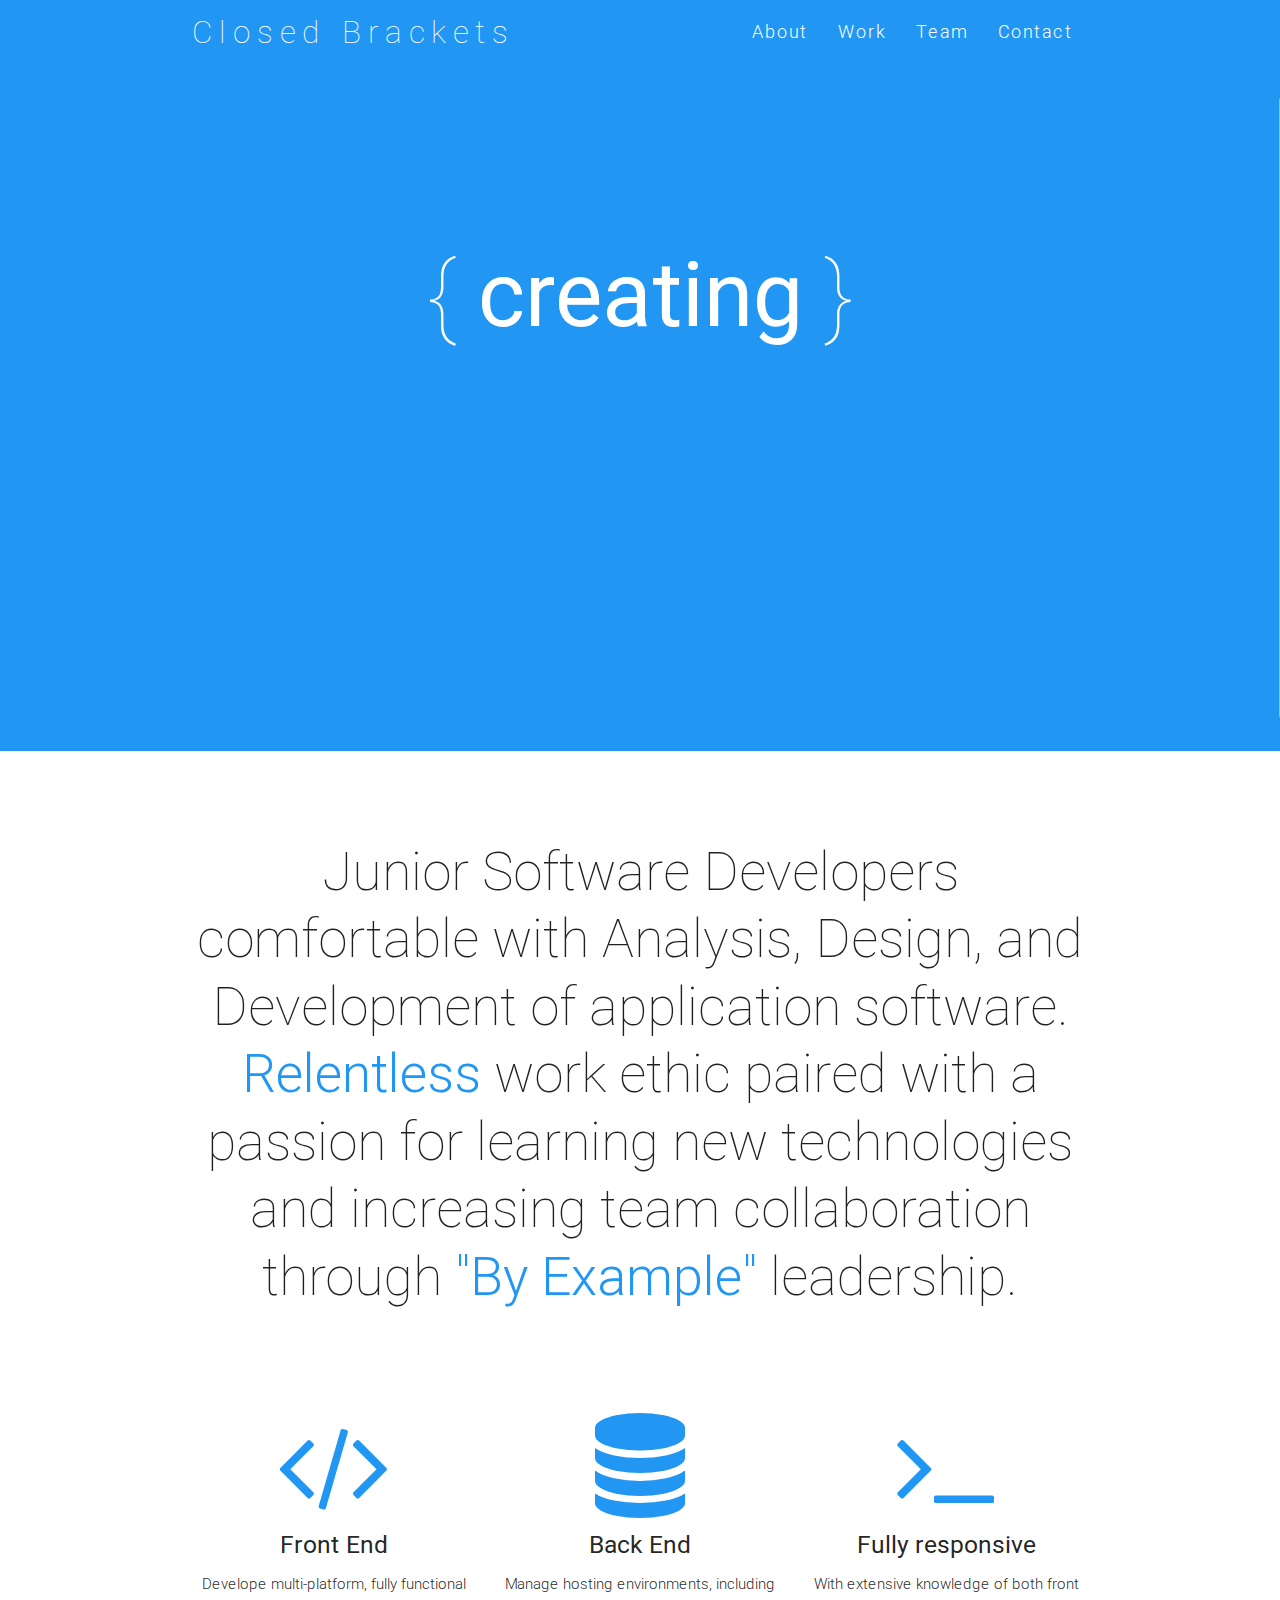
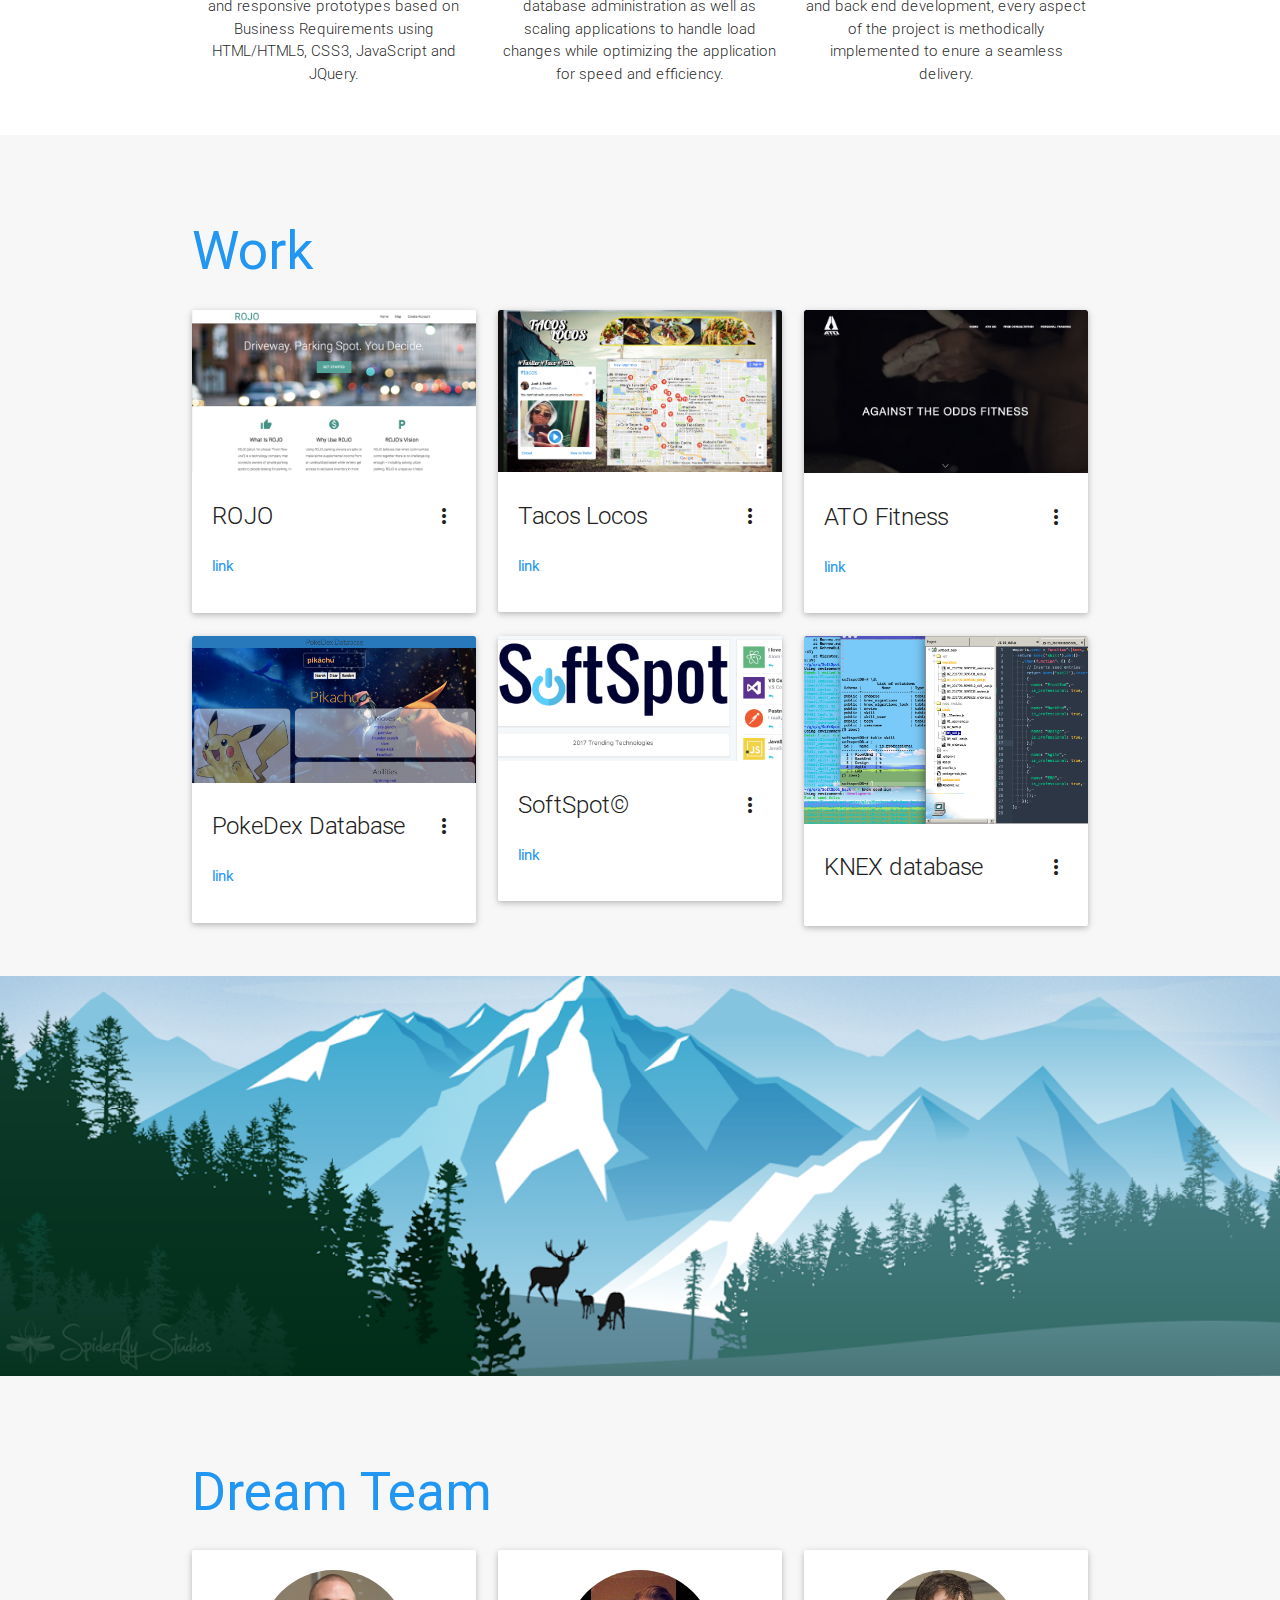
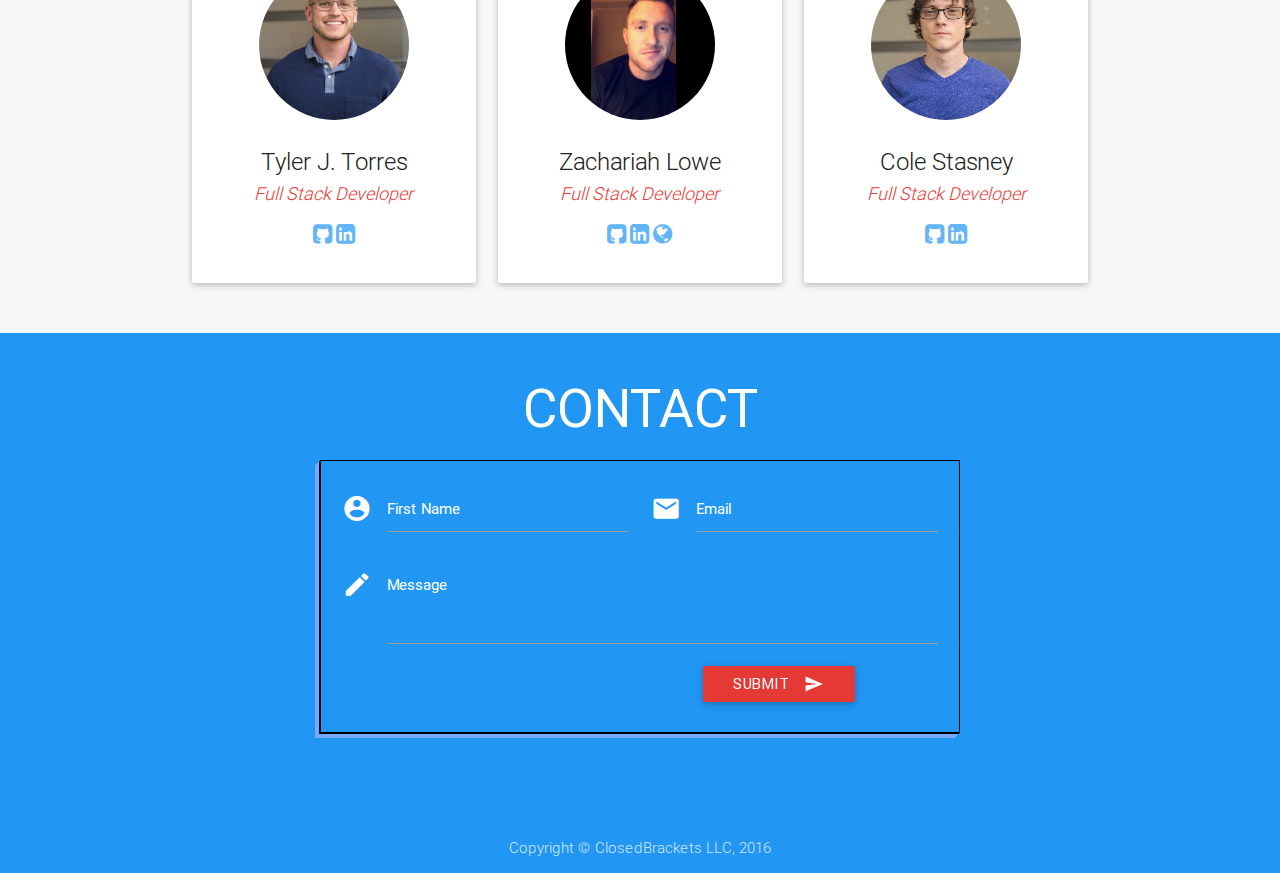
==== public/index.html @ 17154877 "changes" ====
<!DOCTYPE html>
<html>
<head>
    <meta http-equiv="Content-Type" content="text/html; charset=UTF-8"/>
    <meta name="viewport" content="width=device-width, initial-scale=1, maximum-scale=1.0, user-scalable=no"/>
    <meta name="theme-color" content="#2196F3">
    <title>Closed Brackets</title>

    <!-- CSS  -->
    <link href="min/plugin-min.css" type="text/css" rel="stylesheet">
    <link href="min/custom-min.css" type="text/css" rel="stylesheet" >
    <link href="min/custom-min.css" type="text/css" rel="stylesheet" >
    <link rel="shortcut icon" type="image/x-icon" href="favicon.ico" >
</head>

<body id="top" class="scrollspy">

<!-- Pre Loader -->
<div id="loader-wrapper">
    <div id="loader"></div>

    <div class="loader-section section-left"></div>
    <div class="loader-section section-right"></div>

</div>

<!--Navigation-->
 <div class="navbar-fixed">
    <nav id="nav_f" class="default_color" role="navigation">
        <div class="container">
            <div class="nav-wrapper">
            <a href="#" id="logo-container" class="brand-logo">Closed Brackets</a>
                <ul class="right hide-on-med-and-down">
                    <li><a href="#intro">About</a></li>
                    <li><a href="#work">Work</a></li>
                    <li><a href="#team">Team</a></li>
                    <li><a href="#contact">Contact</a></li>
                </ul>
                <ul id="nav-mobile" class="side-nav">
                    <li><a href="#intro">About</a></li>
                    <li><a href="#work">Work</a></li>
                    <li><a href="#team">Team</a></li>
                    <li><a href="#contact">Contact</a></li>
                </ul>
            <a href="#" data-activates="nav-mobile" class="button-collapse"><i class="mdi-navigation-menu"></i></a>
            </div>
        </div>
    </nav>
</div>

<!--HERO-->
<div class="section no-pad-bot" id="index-banner">
    <div class="container">
        <h1 class="text_h center header cd-headline letters type">
            <span>{</span>
            <span class="cd-words-wrapper waiting">
                <b class="is-visible">creating</b>
                <b>designing</b>
                <b>developing</b>
            </span>
            <span>}</span>
        </h1>
    </div>
</div>

<!--ABOUT-->
<div id="intro" class="section scrollspy">
    <div class="container">
        <div class="row">
            <div  class="col s12">
                <h2 class="center header text_h2"> Junior Software Developers comfortable with Analysis, Design, and Development of application software. <span class="span_h2"> Relentless </span> work ethic paired with a passion for learning new technologies and increasing team collaboration through<span class="span_h2"> "By Example"</span> leadership.</h2>
                <br>
                <br>
                <br>
            </div>

            <div  class="col s12 m4 l4">
                <div class="center promo promo-example">
                    <i class="fa fa-code" aria-hidden="true"></i>
                    <h5 class="promo-caption">Front End</h5>
                    <p class="light center">Develope multi-platform, fully functional and responsive prototypes based on Business Requirements using HTML/HTML5, CSS3, JavaScript and JQuery.</p>
                </div>
            </div>
            <div class="col s12 m4 l4">
                <div class="center promo promo-example">
                    <i class="fa fa-database" aria-hidden="true"></i>
                    <h5 class="promo-caption">Back End</h5>
                    <p class="light center">Manage hosting environments, including database administration as well as scaling applications to handle load changes while optimizing the application for speed and efficiency.</p>
                </div>
            </div>
            <div class="col s12 m4 l4">
                <div class="center promo promo-example">
                    <i class="fa fa-terminal" aria-hidden="true"></i>
                    <h5 class="promo-caption">Fully responsive</h5>
                    <p class="light center"> With extensive knowledge of both front and back end development, every aspect of the project is methodically implemented to enure a seamless delivery. </p>
                </div>
            </div>
        </div>
    </div>
</div>

<!--WORK-->
<div class="section scrollspy" id="work">
    <div class="container">
        <h2 class="header text_b">Work </h2>
        <div class="row">
            <div class="col s12 m4 l4">
                <div class="card">
                    <div class="card-image waves-effect waves-block waves-light">
<!--ROJO-->
                        <img class="activator" src="img/Screen_Shot_ROJO.png">
                    </div>
                    <div class="card-content">
                        <span class="card-title activator grey-text text-darken-4">ROJO <i class="mdi-navigation-more-vert right"></i></span>
                        <p><a href="https://github.com/tylert88/ROJO-The-Air-bnb-of-parking-">link</a></p>
                    </div>
                    <div class="card-reveal">
                        <span class="card-title grey-text text-darken-4">ROJO <i class="mdi-navigation-close right"></i></span>
                        <p>ROJO (Short for "front row joe") is a concept idea of being the "Air bnb" of parking.</p>
                    </div>
                </div>
            </div>
            <div class="col s12 m4 l4">
                <div class="card">
                    <div class="card-image waves-effect waves-block waves-light">
                        <img class="activator" src="img/Screen_Shot_Tacos.png">
                    </div>
                    <div class="card-content">
                        <span class="card-title activator grey-text text-darken-4">Tacos Locos <i class="mdi-navigation-more-vert right"></i></span>
                        <p><a href="https://github.com/lzake/TACOapp-single-day-code">link</a></p>
                    </div>
                    <div class="card-reveal">
                        <span class="card-title grey-text text-darken-4">Tacos Locos<i class="mdi-navigation-close right"></i></span>
                        <p>This was coded using Electron in a single day to show flexibility. This is a desktop app that will show you where you can get tacos in your area.</p>
                    </div>
                </div>
            </div>
            <div class="col s12 m4 l4">
                <div class="card">
                    <div class="card-image waves-effect waves-block waves-light">
                        <img class="activator" src="img/Screen_Shot_ATO.png">
                    </div>
                    <div class="card-content">
                        <span class="card-title activator grey-text text-darken-4">ATO Fitness <i class="mdi-navigation-more-vert right"></i></span>
                        <p><a href="https://atofitness.com">link</a></p>
                    </div>
                    <div class="card-reveal">
                        <span class="card-title grey-text text-darken-4">ATO Fitness <i class="mdi-navigation-close right"></i></span>
                        <p>This site was created for "Against The Odds Fitness" to showcase their business and Personal Trainers. </p>
                    </div>
                </div>
            </div>
            <div class="col s12 m4 l4">
                <div class="card">
                    <div class="card-image waves-effect waves-block waves-light">
                        <img class="activator" src="img/Screen_Shot_pokemon.png">
                    </div>
                    <div class="card-content">
                        <span class="card-title activator grey-text text-darken-4">PokeDex Database <i class="mdi-navigation-more-vert right"></i></span>
                        <p><a href="https://github.com/mktexan/APICallMastery">link</a></p>
                    </div>
                    <div class="card-reveal">
                        <span class="card-title grey-text text-darken-4">PokeDex Database<i class="mdi-navigation-close right"></i></span>
                        <p>Utilization of API calls in Javascript, promise functions; Showcasing JS powered jQuery type API calls.</p>
                    </div>
                </div>
            </div>
            <div class="col s12 m4 l4">
                <div class="card">
                    <div class="card-image waves-effect waves-block waves-light">
                        <img class="activator" src="img/soft.png">
                    </div>
                    <div class="card-content">
                        <span class="card-title activator grey-text text-darken-4">SoftSpot&copy; <i class="mdi-navigation-more-vert right"></i></span>
                        <p><a href="https://softspotfront.firebaseapp.com">link</a></p>
                    </div>
                    <div class="card-reveal">
                        <span class="card-title grey-text text-darken-4">SoftSpot&copy; <i class="mdi-navigation-close right"></i></span>
                        <p>Full-stack web app utilizing Firebase front end client hosting and a Heroku database</p>
                    </div>
                </div>
            </div>
            <div class="col s12 m4 l4">
                <div class="card">
                    <div class="card-image waves-effect waves-block waves-light">
                        <img class="activator" src="img/knex.png">
                    </div>
                    <div class="card-content">
                        <span class="card-title activator grey-text text-darken-4">KNEX database <i class="mdi-navigation-more-vert right"></i></span>
                        <p><a href="#"></a></p>
                    </div>
                    <div class="card-reveal">
                        <span class="card-title grey-text text-darken-4">KNEX database loading <i class="mdi-navigation-close right"></i></span>
                        <p>Using KNEX.js and Postman&copy;, we are able to keep databases up and running with 99.9% uptime.</p>
                    </div>
                </div>
            </div>
        </div>
    </div>
</div>

<!--Parallax-->
<div class="parallax-container">
    <div class="parallax"><img src="img/parallax1.png"></div>
</div>

<!--Team-->

<!-- TYLER -->
<div class="section scrollspy" id="team">
    <div class="container">
        <h2 class="header text_b"> Dream Team </h2>
        <div class="row">
            <div class="col s12 m3 l4 ">
                <div class="card card-avatar">
                    <div class="waves-effect waves-block waves-light">
                        <img class="activator" src="img/Tyler.jpg">
                    </div>
                    <div class="card-content">
                        <span class="card-title activator grey-text text-darken-4">Tyler J. Torres <br/>
                          <small><em><a class="red-text text-darken-1" href="#">Full Stack Developer</a></em></small></span>
                         <p>
                            <a class="blue-text text-lighten-2" href="https://github.com/tylert88">
                                <i class="fa fa-github-square"></i>
                            </a>
                            <a class="blue-text text-lighten-2" href="https://www.linkedin.com/in/tylerjohntorres">
                                <i class="fa fa-linkedin-square"></i>
                            </a>
                        </p>
                    </div>
                </div>
            </div>

    <!-- ZACH -->
            <div class="col s12 m3 l4 ">
                <div class="card card-avatar">
                    <div class="waves-effect waves-block waves-light">
                        <img class="activator" src="img/Zach.jpg">
                    </div>
                    <div class="card-content">
                        <span class="card-title activator grey-text text-darken-4">Zachariah Lowe<br/>
                            <small><em><a class="red-text text-darken-1" href="#">Full Stack Developer</a></em></small></span>
                        <p>
                          <a class="blue-text text-lighten-2" href="https://github.com/lzake">
                              <i class="fa fa-github-square"></i>
                          </a>
                          <a class="blue-text text-lighten-2" href="https://www.linkedin.com/in/zachariahlowe">
                              <i class="fa fa-linkedin-square"></i>
                              <a class="blue-text text-lighten-2" href="https://www.zachariahlowe.com">
                                  <i class="fa fa-globe"></i>
                          </a>
                        </p>
                    </div>
                </div>
            </div>

    <!-- COLE -->
            <div class="col s12 m3 l4">
                <div class="card card-avatar">
                    <div class="waves-effect waves-block waves-light">
                        <img class="activator" src="img/Cole.jpg">
                    </div>
                    <div class="card-content">
                        <span class="card-title activator grey-text text-darken-4">Cole Stasney<br/>
                            <small><em><a class="red-text text-darken-1" href="#">Full Stack Developer</a></em></small></span>
                        <p>
                          <a class="blue-text text-lighten-2" href="https://github.com/mktexan">
                              <i class="fa fa-github-square"></i>
                          </a>
                          <a class="blue-text text-lighten-2" href="https://www.linkedin.com/in/cole-stasney">
                              <i class="fa fa-linkedin-square"></i>
                          </a>
                        </p>
                    </div>
                </div>
            </div>
        </div>
    </div>
</div>

<!--FOOTER-->
<footer id="contact" class="page-footer default_color scrollspy">
    <!-- <div class="container">
        <div class="row">
            <div class="col l6 s12"> -->

              <!-- <form method="POST" action="https://formspree.io/coloradohids@gmail.com">
  <input type="email" name="email" placeholder="Your email">
  <textarea name="message" placeholder="Your message"></textarea>
  <button type="submit">Send</button>
</form> -->




              <!--FORM-->
              <div>
                <h2 class="header text_b contact">CONTACT </h2>
                <form class="col s12 form" method="POST" action="https://formspree.io/closedbracketsllc@gmail.com">
                    <div class="row">
                        <div class="input-field col s6">
                            <i class="mdi-action-account-circle prefix white-text"></i>
                            <input id="icon_prefix" name="name" type="text" class="validate white-text">
                            <label for="icon_prefix" class="white-text">First Name</label>
                        </div>
                        <div class="input-field col s6">
                            <i class="mdi-communication-email prefix white-text"></i>
                            <input id="icon_email" name="email" type="email" class="validate white-text">
                            <label for="icon_email" class="white-text">Email</label>
                        </div>
                        <div class="input-field col s12">
                            <i class="mdi-editor-mode-edit prefix white-text"></i>
                            <textarea id="icon_prefix2" name="message" class="materialize-textarea white-text"></textarea>
                            <label for="icon_prefix2" class="white-text">Message</label>
                        </div>
                        <div class="col offset-s7 s5">
                            <button class="btn waves-effect waves-light red darken-1" type="submit">Submit
                              <i class="mdi-content-send right white-text"></i>
                            </button>
                        </div>
                    </div>
                </form><br><br>
            </div>
<br><br>
            <!-- <div class="col l3 s12"> -->
                <!-- <h5 class="white-text">closedbrackets.com</h5> -->
                <!-- <ul>
                    <li><a class="white-text" href="#">Home</a></li>
                </ul>
            </div>
            <div class="col l3 s12">
                <h5 class="white-text">Social</h5>
                <ul>
                    <li>
                        <a class="white-text" href="https://github.com/tylert88">
                            <i class="small fa fa-github-square white-text"></i> Github
                        </a>
                    </li>
                    <li>
                        <a class="white-text" href="https://www.linkedin.com/in/tylerjohntorres">
                            <i class="small fa fa-linkedin-square white-text"></i> Linkedin
                        </a>
                    </li>
                </ul> -->
            <!-- </div>
        </div>
    </div> -->
    <div class="footer-copyright default_color">
         <div class="container" style="text-align:center">
               Copyright &copy; ClosedBrackets LLC, 2016
        </div>
    </div>
</footer>


    <!--  Scripts-->
    <script src="min/plugin-min.js"></script>
    <script src="min/custom-min.js"></script>

    <!--  Google Analytics-->
    <script>
      (function(i,s,o,g,r,a,m){i['GoogleAnalyticsObject']=r;i[r]=i[r]||function(){
      (i[r].q=i[r].q||[]).push(arguments)},i[r].l=1*new Date();a=s.createElement(o),
      m=s.getElementsByTagName(o)[0];a.async=1;a.src=g;m.parentNode.insertBefore(a,m)
      })(window,document,'script','https://www.google-analytics.com/analytics.js','ga');

      ga('create', 'UA-105992589-1', 'auto');
      ga('send', 'pageview');

    </script>

    </body>
</html>
---- public/min/custom-min.css ----
.default_color {
  background-color: #2196F3 !important
}

.default_color_text {
  color: #2196F3 !important
}

.icon-block {
  padding: 0 15px
}

#intro, #work, #team {
  padding-top: 4rem
}

#index-banner {
  min-height: 687px;
  max-height: 864px;
  position: relative;
  background-color: #2196F3
}

#nav_f {
  box-shadow: none !important;
  -webkit-box-shadow: none !important
}

.text_h {
  padding: 15% 0;
  font-size: 6.0em;
  font-weight: 100;
  color: white
}

.brand-logo {
  position: absolute;
  color: #fff;
  display: inline-block;
  font-size: 2.1rem;
  font-style: normal;
  font-weight: 100;
  padding: 0;
  letter-spacing: 7px
}

.text_h2 {
  font-weight: 100;
  margin-bottom: 4%;
  line-height: 4.5rem
}

.span_h2 {
  font-weight: 300;
  color: #2196F3
}

.text_b {
  color: #2196F3
}

.in {
  font-weight: 400 !important;
  font-style: normal !important
}

.promo i {
  color: #2196F3;
  font-size: 7rem;
  display: block
}

.card-content a {
  color: #2196F3
}

.card-content a:hover {
  color: #2196F3
}

#work, #team {
  background: rgb(247, 247, 247)
}

.text_pink {
  color: #EF9A9A
}

nav ul a {
  font-size: 1.2rem;
  color: #FFF;
  letter-spacing: 2px;
  display: block;
  font-weight: 300;
  padding: 0px 15px
}

.cd-headline.type .cd-words-wrapper {
  vertical-align: top;
  overflow: hidden
}

.cd-headline.type .cd-words-wrapper::after {
  content: '';
  position: absolute;
  right: 0;
  top: 50%;
  bottom: auto;
  -webkit-transform: translateY(-50%);
  -moz-transform: translateY(-50%);
  -ms-transform: translateY(-50%);
  -o-transform: translateY(-50%);
  transform: translateY(-50%);
  height: 90%;
  width: 1px;
  background-color: #aebcb9
}

.cd-headline.type .cd-words-wrapper.waiting::after {
  -webkit-animation: cd-pulse 1s infinite;
  -moz-animation: cd-pulse 1s infinite;
  animation: cd-pulse 1s infinite
}

.cd-headline.type .cd-words-wrapper.selected {
  background-color: #FFF
}

.cd-headline.type .cd-words-wrapper.selected::after {
  visibility: hidden
}

.cd-headline.type .cd-words-wrapper.selected b {
  color: #2196F3
}

.cd-headline.type b {
  visibility: hidden
}

.cd-headline.type b.is-visible {
  visibility: visible
}

.cd-headline.type i {
  position: absolute;
  visibility: hidden
}

.cd-headline.type i.in {
  position: relative;
  visibility: visible
}

@-webkit-keyframes cd-pulse {
  0% {
    -webkit-transform: translateY(-50%) scale(1);
    opacity: 1
  }
  40% {
    -webkit-transform: translateY(-50%) scale(0.9);
    opacity: 0
  }
  100% {
    -webkit-transform: translateY(-50%) scale(0);
    opacity: 0
  }
}

@-moz-keyframes cd-pulse {
  0% {
    -moz-transform: translateY(-50%) scale(1);
    opacity: 1
  }
  40% {
    -moz-transform: translateY(-50%) scale(0.9);
    opacity: 0
  }
  100% {
    -moz-transform: translateY(-50%) scale(0);
    opacity: 0
  }
}

@keyframes cd-pulse {
  0% {
    -webkit-transform: translateY(-50%) scale(1);
    -moz-transform: translateY(-50%) scale(1);
    -ms-transform: translateY(-50%) scale(1);
    -o-transform: translateY(-50%) scale(1);
    transform: translateY(-50%) scale(1);
    opacity: 1
  }
  40% {
    -webkit-transform: translateY(-50%) scale(0.9);
    -moz-transform: translateY(-50%) scale(0.9);
    -ms-transform: translateY(-50%) scale(0.9);
    -o-transform: translateY(-50%) scale(0.9);
    transform: translateY(-50%) scale(0.9);
    opacity: 0
  }
  100% {
    -webkit-transform: translateY(-50%) scale(0);
    -moz-transform: translateY(-50%) scale(0);
    -ms-transform: translateY(-50%) scale(0);
    -o-transform: translateY(-50%) scale(0);
    transform: translateY(-50%) scale(0);
    opacity: 0
  }
}

#preloader {
  position: fixed;
  top: 0;
  left: 0;
  right: 0;
  bottom: 0;
  background-color: #fff;
  z-index: 1200
}

#status {
  width: 200px;
  height: 200px;
  position: absolute;
  left: 50%;
  top: 50%;
  background-image: url(/img/status.gif);
  background-repeat: no-repeat;
  background-position: center;
  margin: -100px 0 0 -100px
}

@media only screen and (max-width: 480px) {
  .text_h {
    padding: 4% 0;
    font-size: 3em;
    font-weight: 100;
    color: white
  }
}

input, textarea {
  border-bottom: 1px solid #fff
}

nav a.button-collapse {
  left: -25px
}

.card-avatar .waves-effect {
  text-align: center;
  margin-top: 20px
}

.card-avatar img {
  height: 150px;
  width: 150px;
  border-radius: 75px
}

.card-avatar .card-content {
  text-align: center
}

.card .card-content p {
  margin: 15px 0px
}

.card-avatar .card-content i {
  font-size: 1.5rem
}

.card-avatar .card-content .card-title {
  line-height: 30px !important
}

.parallax-container {
  max-height: 400px
}

footer.page-footer {
  margin-top: 0px !important
}

.form {
  border-style: solid;
  border-width: thin;
  border-color: black;
  align-content: center;
  margin:0 auto;
  width: 50%;
  padding: 10px;
     border: 1px solid black;
     box-shadow:  -1px 1px black,
          -2px 2px #77aaff,
          -3px 3px #77aaff,
          -4px 4px #77aaff,
          -5px 5px #77aaff;
}

.contact{
  color: white;
  text-align: center !important;
}
---- public/min/custom-min.css ----
.default_color {
  background-color: #2196F3 !important
}

.default_color_text {
  color: #2196F3 !important
}

.icon-block {
  padding: 0 15px
}

#intro, #work, #team {
  padding-top: 4rem
}

#index-banner {
  min-height: 687px;
  max-height: 864px;
  position: relative;
  background-color: #2196F3
}

#nav_f {
  box-shadow: none !important;
  -webkit-box-shadow: none !important
}

.text_h {
  padding: 15% 0;
  font-size: 6.0em;
  font-weight: 100;
  color: white
}

.brand-logo {
  position: absolute;
  color: #fff;
  display: inline-block;
  font-size: 2.1rem;
  font-style: normal;
  font-weight: 100;
  padding: 0;
  letter-spacing: 7px
}

.text_h2 {
  font-weight: 100;
  margin-bottom: 4%;
  line-height: 4.5rem
}

.span_h2 {
  font-weight: 300;
  color: #2196F3
}

.text_b {
  color: #2196F3
}

.in {
  font-weight: 400 !important;
  font-style: normal !important
}

.promo i {
  color: #2196F3;
  font-size: 7rem;
  display: block
}

.card-content a {
  color: #2196F3
}

.card-content a:hover {
  color: #2196F3
}

#work, #team {
  background: rgb(247, 247, 247)
}

.text_pink {
  color: #EF9A9A
}

nav ul a {
  font-size: 1.2rem;
  color: #FFF;
  letter-spacing: 2px;
  display: block;
  font-weight: 300;
  padding: 0px 15px
}

.cd-headline.type .cd-words-wrapper {
  vertical-align: top;
  overflow: hidden
}

.cd-headline.type .cd-words-wrapper::after {
  content: '';
  position: absolute;
  right: 0;
  top: 50%;
  bottom: auto;
  -webkit-transform: translateY(-50%);
  -moz-transform: translateY(-50%);
  -ms-transform: translateY(-50%);
  -o-transform: translateY(-50%);
  transform: translateY(-50%);
  height: 90%;
  width: 1px;
  background-color: #aebcb9
}

.cd-headline.type .cd-words-wrapper.waiting::after {
  -webkit-animation: cd-pulse 1s infinite;
  -moz-animation: cd-pulse 1s infinite;
  animation: cd-pulse 1s infinite
}

.cd-headline.type .cd-words-wrapper.selected {
  background-color: #FFF
}

.cd-headline.type .cd-words-wrapper.selected::after {
  visibility: hidden
}

.cd-headline.type .cd-words-wrapper.selected b {
  color: #2196F3
}

.cd-headline.type b {
  visibility: hidden
}

.cd-headline.type b.is-visible {
  visibility: visible
}

.cd-headline.type i {
  position: absolute;
  visibility: hidden
}

.cd-headline.type i.in {
  position: relative;
  visibility: visible
}

@-webkit-keyframes cd-pulse {
  0% {
    -webkit-transform: translateY(-50%) scale(1);
    opacity: 1
  }
  40% {
    -webkit-transform: translateY(-50%) scale(0.9);
    opacity: 0
  }
  100% {
    -webkit-transform: translateY(-50%) scale(0);
    opacity: 0
  }
}

@-moz-keyframes cd-pulse {
  0% {
    -moz-transform: translateY(-50%) scale(1);
    opacity: 1
  }
  40% {
    -moz-transform: translateY(-50%) scale(0.9);
    opacity: 0
  }
  100% {
    -moz-transform: translateY(-50%) scale(0);
    opacity: 0
  }
}

@keyframes cd-pulse {
  0% {
    -webkit-transform: translateY(-50%) scale(1);
    -moz-transform: translateY(-50%) scale(1);
    -ms-transform: translateY(-50%) scale(1);
    -o-transform: translateY(-50%) scale(1);
    transform: translateY(-50%) scale(1);
    opacity: 1
  }
  40% {
    -webkit-transform: translateY(-50%) scale(0.9);
    -moz-transform: translateY(-50%) scale(0.9);
    -ms-transform: translateY(-50%) scale(0.9);
    -o-transform: translateY(-50%) scale(0.9);
    transform: translateY(-50%) scale(0.9);
    opacity: 0
  }
  100% {
    -webkit-transform: translateY(-50%) scale(0);
    -moz-transform: translateY(-50%) scale(0);
    -ms-transform: translateY(-50%) scale(0);
    -o-transform: translateY(-50%) scale(0);
    transform: translateY(-50%) scale(0);
    opacity: 0
  }
}

#preloader {
  position: fixed;
  top: 0;
  left: 0;
  right: 0;
  bottom: 0;
  background-color: #fff;
  z-index: 1200
}

#status {
  width: 200px;
  height: 200px;
  position: absolute;
  left: 50%;
  top: 50%;
  background-image: url(/img/status.gif);
  background-repeat: no-repeat;
  background-position: center;
  margin: -100px 0 0 -100px
}

@media only screen and (max-width: 480px) {
  .text_h {
    padding: 4% 0;
    font-size: 3em;
    font-weight: 100;
    color: white
  }
}

input, textarea {
  border-bottom: 1px solid #fff
}

nav a.button-collapse {
  left: -25px
}

.card-avatar .waves-effect {
  text-align: center;
  margin-top: 20px
}

.card-avatar img {
  height: 150px;
  width: 150px;
  border-radius: 75px
}

.card-avatar .card-content {
  text-align: center
}

.card .card-content p {
  margin: 15px 0px
}

.card-avatar .card-content i {
  font-size: 1.5rem
}

.card-avatar .card-content .card-title {
  line-height: 30px !important
}

.parallax-container {
  max-height: 400px
}

footer.page-footer {
  margin-top: 0px !important
}

.form {
  border-style: solid;
  border-width: thin;
  border-color: black;
  align-content: center;
  margin:0 auto;
  width: 50%;
  padding: 10px;
     border: 1px solid black;
     box-shadow:  -1px 1px black,
          -2px 2px #77aaff,
          -3px 3px #77aaff,
          -4px 4px #77aaff,
          -5px 5px #77aaff;
}

.contact{
  color: white;
  text-align: center !important;
}
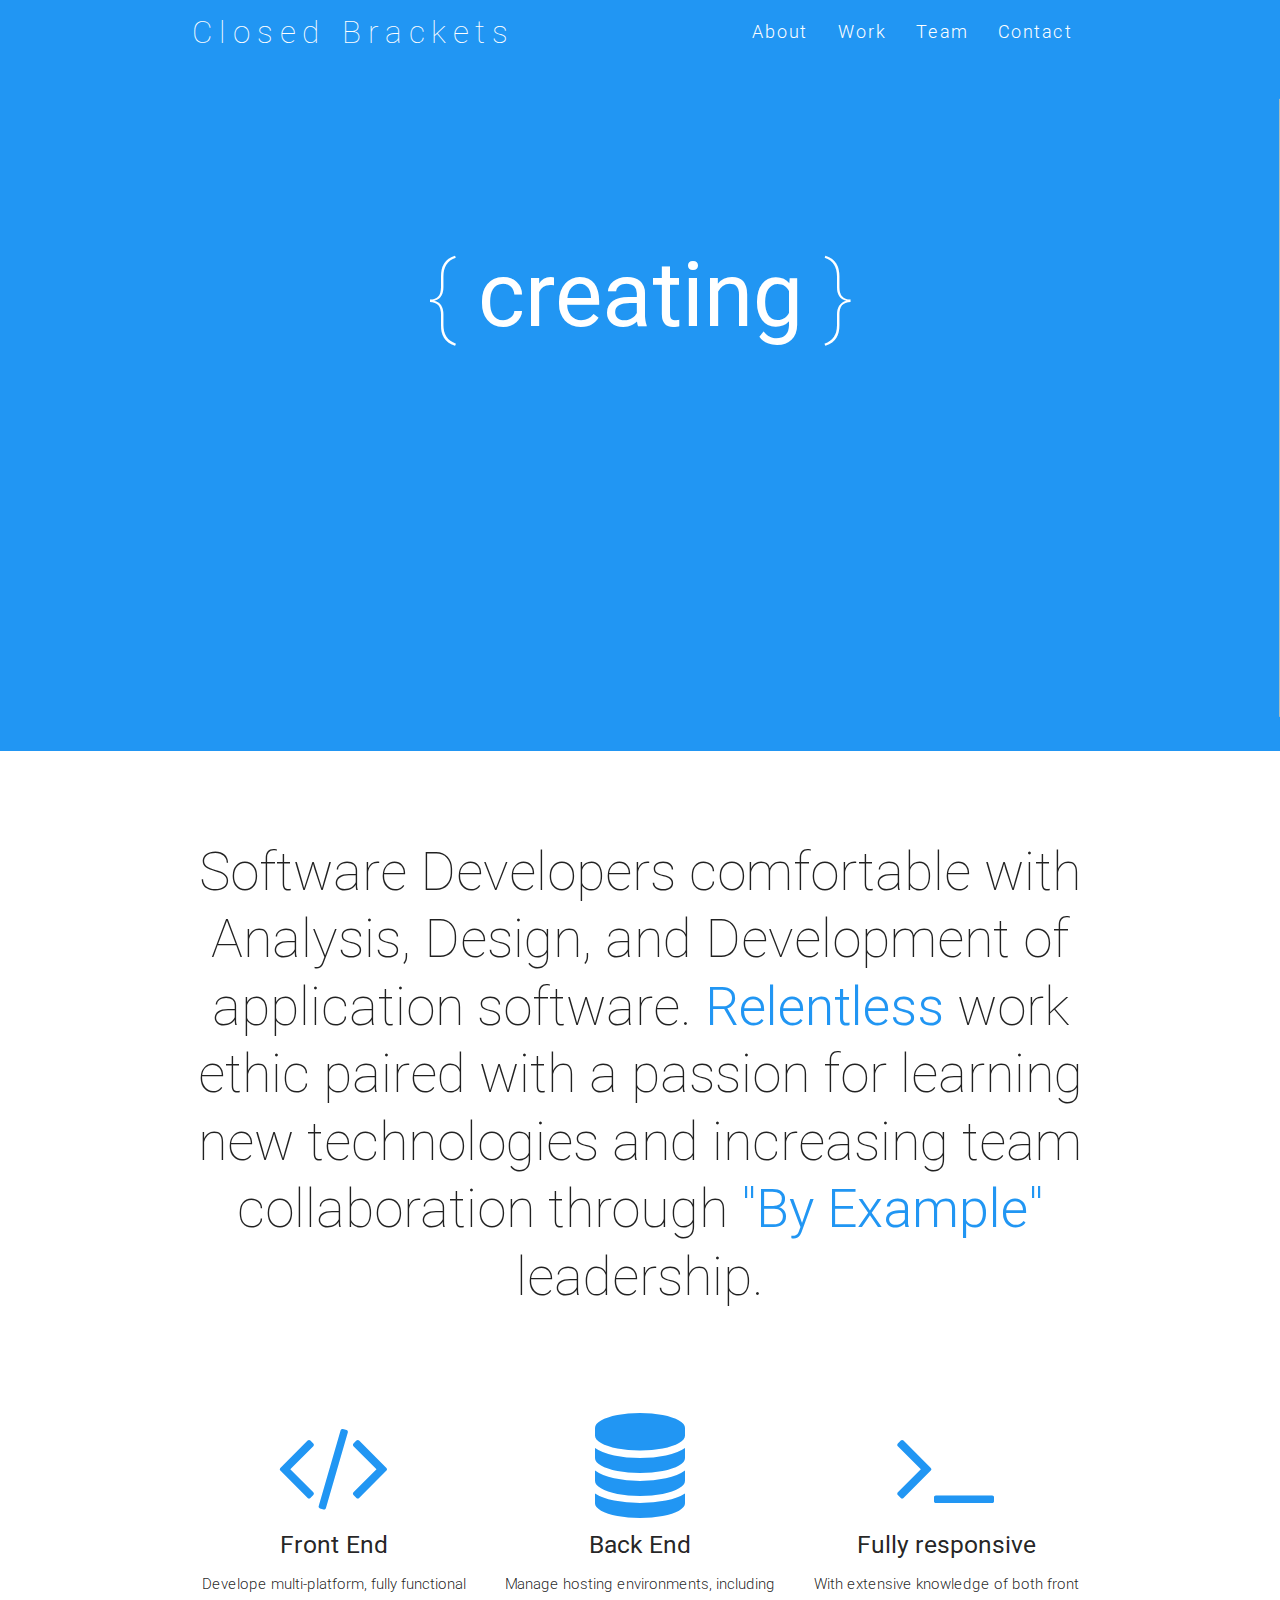
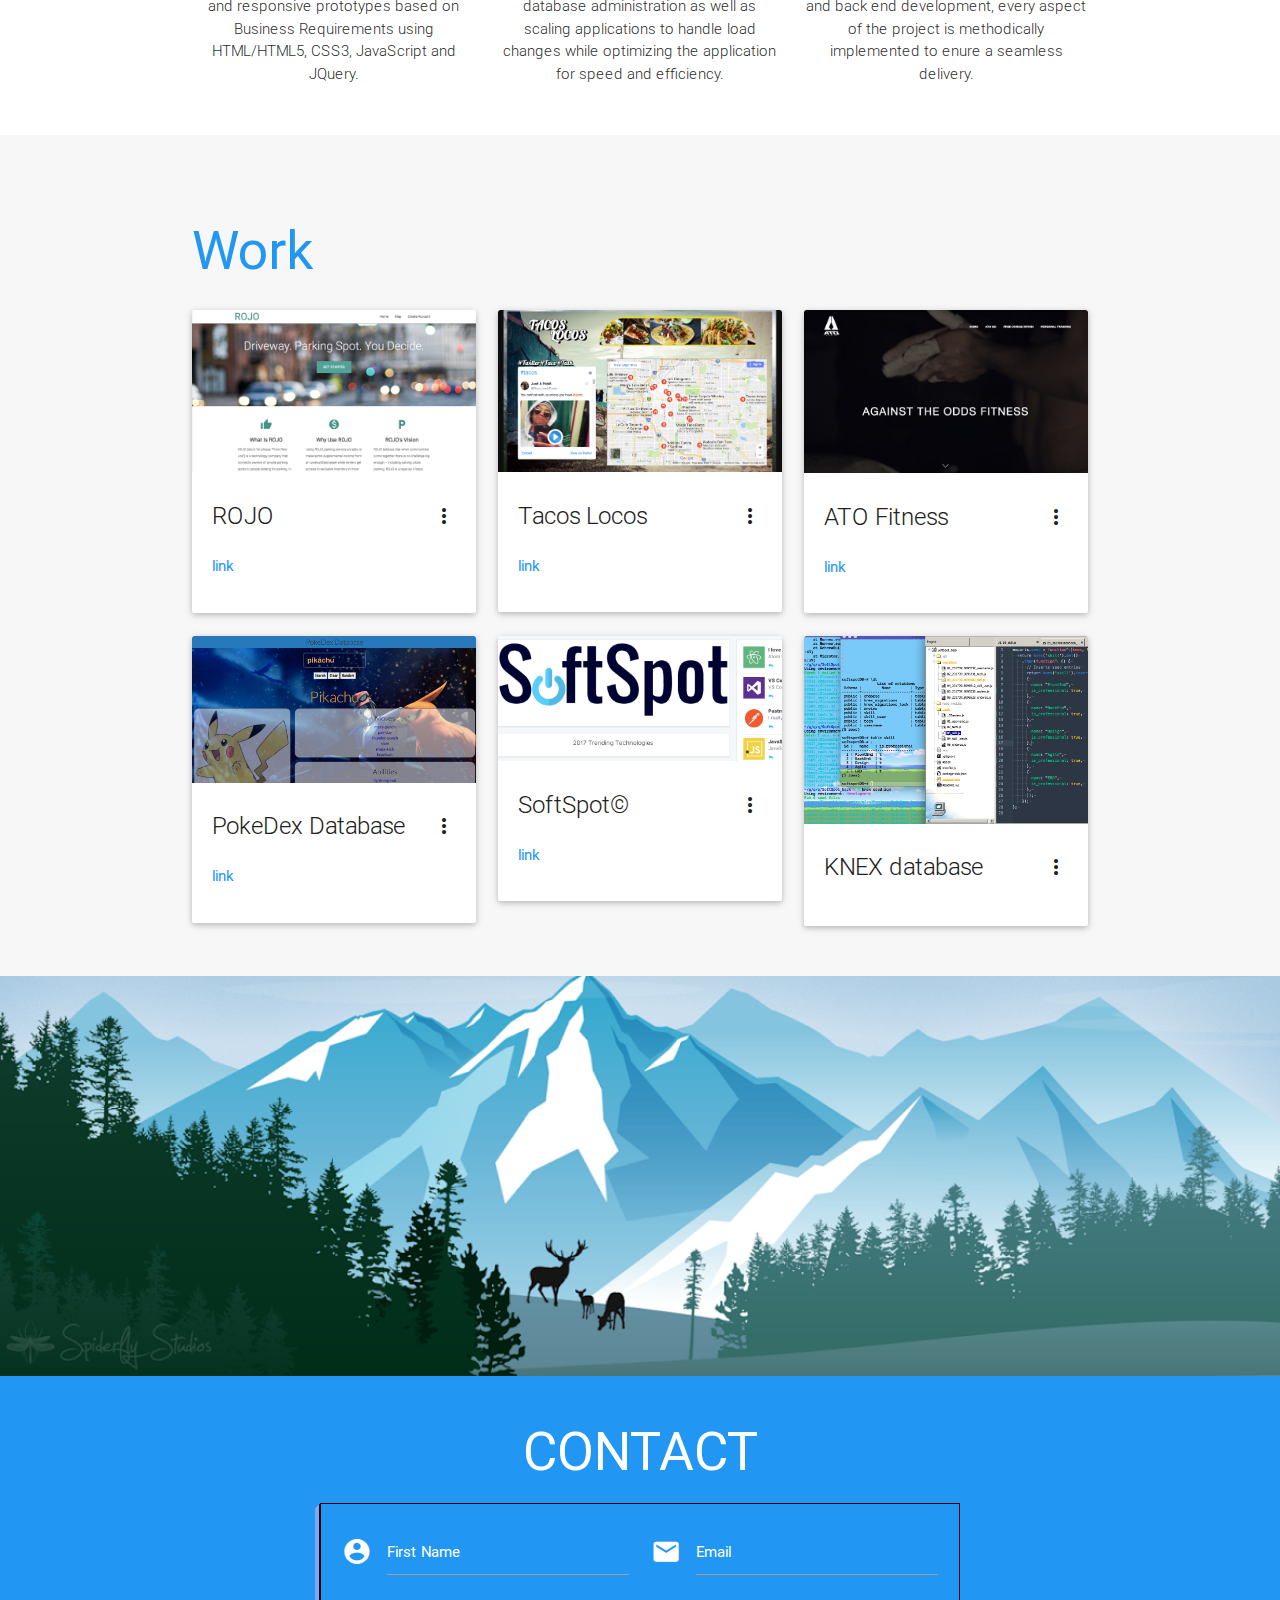
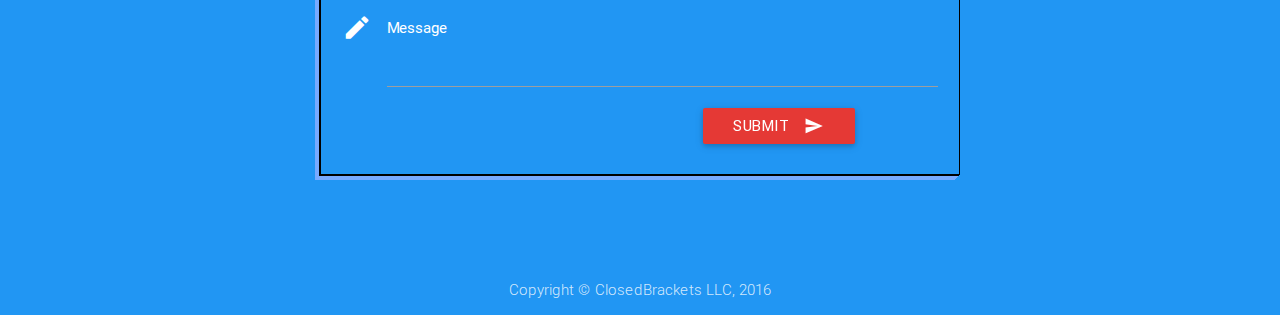
==== commit 889be604: "Merge f315504e90da09cbb51b3f985a7cc7e7feffe441 into 5ba652f3996a860fb872546e48c0e05a0315ba66" ====
--- a/public/index.html
+++ b/public/index.html
@@ -1,290 +1,295 @@
 <!DOCTYPE html>
 <html>
+
 <head>
-    <meta http-equiv="Content-Type" content="text/html; charset=UTF-8"/>
-    <meta name="viewport" content="width=device-width, initial-scale=1, maximum-scale=1.0, user-scalable=no"/>
+    <meta http-equiv="Content-Type" content="text/html; charset=UTF-8" />
+    <meta name="viewport" content="width=device-width, initial-scale=1, maximum-scale=1.0, user-scalable=no" />
     <meta name="theme-color" content="#2196F3">
     <title>Closed Brackets</title>
 
     <!-- CSS  -->
     <link href="min/plugin-min.css" type="text/css" rel="stylesheet">
-    <link href="min/custom-min.css" type="text/css" rel="stylesheet" >
-    <link href="min/custom-min.css" type="text/css" rel="stylesheet" >
-    <link rel="shortcut icon" type="image/x-icon" href="favicon.ico" >
+    <link href="min/custom-min.css" type="text/css" rel="stylesheet">
+    <link href="./css/style.css" type="text/css" rel="stylesheet">
+    <link rel="shortcut icon" type="image/x-icon" href="favicon.ico">
 </head>
 
 <body id="top" class="scrollspy">
 
-<!-- Pre Loader -->
-<div id="loader-wrapper">
-    <div id="loader"></div>
-
-    <div class="loader-section section-left"></div>
-    <div class="loader-section section-right"></div>
-
-</div>
-
-<!--Navigation-->
- <div class="navbar-fixed">
-    <nav id="nav_f" class="default_color" role="navigation">
+    <!-- Pre Loader -->
+    <div id="loader-wrapper">
+        <div id="loader"></div>
+
+        <div class="loader-section section-left"></div>
+        <div class="loader-section section-right"></div>
+
+    </div>
+
+    <!--Navigation-->
+    <div class="navbar-fixed">
+        <nav id="nav_f" class="default_color" role="navigation">
+            <div class="container">
+                <div class="nav-wrapper">
+                    <a href="#" id="logo-container" class="brand-logo">Closed Brackets</a>
+                    <ul class="right hide-on-med-and-down">
+                        <li><a href="#intro">About</a></li>
+                        <li><a href="#work">Work</a></li>
+                        <li><a href="#team">Team</a></li>
+                        <li><a href="#contact">Contact</a></li>
+                    </ul>
+                    <ul id="nav-mobile" class="side-nav">
+                        <li><a href="#intro">About</a></li>
+                        <li><a href="#work">Work</a></li>
+                        <!-- <li><a href="#team">Team</a></li> -->
+                        <li><a href="#contact">Contact</a></li>
+                    </ul>
+                    <a href="#" data-activates="nav-mobile" class="button-collapse"><i class="mdi-navigation-menu"></i></a>
+                </div>
+            </div>
+        </nav>
+    </div>
+
+    <!--HERO-->
+    <div class="section no-pad-bot" id="index-banner">
         <div class="container">
-            <div class="nav-wrapper">
-            <a href="#" id="logo-container" class="brand-logo">Closed Brackets</a>
-                <ul class="right hide-on-med-and-down">
-                    <li><a href="#intro">About</a></li>
-                    <li><a href="#work">Work</a></li>
-                    <li><a href="#team">Team</a></li>
-                    <li><a href="#contact">Contact</a></li>
-                </ul>
-                <ul id="nav-mobile" class="side-nav">
-                    <li><a href="#intro">About</a></li>
-                    <li><a href="#work">Work</a></li>
-                    <li><a href="#team">Team</a></li>
-                    <li><a href="#contact">Contact</a></li>
-                </ul>
-            <a href="#" data-activates="nav-mobile" class="button-collapse"><i class="mdi-navigation-menu"></i></a>
-            </div>
-        </div>
-    </nav>
-</div>
-
-<!--HERO-->
-<div class="section no-pad-bot" id="index-banner">
-    <div class="container">
-        <h1 class="text_h center header cd-headline letters type">
-            <span>{</span>
-            <span class="cd-words-wrapper waiting">
+            <h1 class="text_h center header cd-headline letters type">
+                <span>{</span>
+                <span class="cd-words-wrapper waiting">
                 <b class="is-visible">creating</b>
                 <b>designing</b>
                 <b>developing</b>
             </span>
-            <span>}</span>
-        </h1>
-    </div>
-</div>
-
-<!--ABOUT-->
-<div id="intro" class="section scrollspy">
-    <div class="container">
-        <div class="row">
-            <div  class="col s12">
-                <h2 class="center header text_h2"> Junior Software Developers comfortable with Analysis, Design, and Development of application software. <span class="span_h2"> Relentless </span> work ethic paired with a passion for learning new technologies and increasing team collaboration through<span class="span_h2"> "By Example"</span> leadership.</h2>
-                <br>
-                <br>
-                <br>
-            </div>
-
-            <div  class="col s12 m4 l4">
-                <div class="center promo promo-example">
-                    <i class="fa fa-code" aria-hidden="true"></i>
-                    <h5 class="promo-caption">Front End</h5>
-                    <p class="light center">Develope multi-platform, fully functional and responsive prototypes based on Business Requirements using HTML/HTML5, CSS3, JavaScript and JQuery.</p>
-                </div>
-            </div>
-            <div class="col s12 m4 l4">
-                <div class="center promo promo-example">
-                    <i class="fa fa-database" aria-hidden="true"></i>
-                    <h5 class="promo-caption">Back End</h5>
-                    <p class="light center">Manage hosting environments, including database administration as well as scaling applications to handle load changes while optimizing the application for speed and efficiency.</p>
-                </div>
-            </div>
-            <div class="col s12 m4 l4">
-                <div class="center promo promo-example">
-                    <i class="fa fa-terminal" aria-hidden="true"></i>
-                    <h5 class="promo-caption">Fully responsive</h5>
-                    <p class="light center"> With extensive knowledge of both front and back end development, every aspect of the project is methodically implemented to enure a seamless delivery. </p>
-                </div>
-            </div>
-        </div>
-    </div>
-</div>
-
-<!--WORK-->
-<div class="section scrollspy" id="work">
-    <div class="container">
-        <h2 class="header text_b">Work </h2>
-        <div class="row">
-            <div class="col s12 m4 l4">
-                <div class="card">
-                    <div class="card-image waves-effect waves-block waves-light">
-<!--ROJO-->
-                        <img class="activator" src="img/Screen_Shot_ROJO.png">
-                    </div>
-                    <div class="card-content">
-                        <span class="card-title activator grey-text text-darken-4">ROJO <i class="mdi-navigation-more-vert right"></i></span>
-                        <p><a href="https://github.com/tylert88/ROJO-The-Air-bnb-of-parking-">link</a></p>
-                    </div>
-                    <div class="card-reveal">
-                        <span class="card-title grey-text text-darken-4">ROJO <i class="mdi-navigation-close right"></i></span>
-                        <p>ROJO (Short for "front row joe") is a concept idea of being the "Air bnb" of parking.</p>
-                    </div>
-                </div>
-            </div>
-            <div class="col s12 m4 l4">
-                <div class="card">
-                    <div class="card-image waves-effect waves-block waves-light">
-                        <img class="activator" src="img/Screen_Shot_Tacos.png">
-                    </div>
-                    <div class="card-content">
-                        <span class="card-title activator grey-text text-darken-4">Tacos Locos <i class="mdi-navigation-more-vert right"></i></span>
-                        <p><a href="https://github.com/lzake/TACOapp-single-day-code">link</a></p>
-                    </div>
-                    <div class="card-reveal">
-                        <span class="card-title grey-text text-darken-4">Tacos Locos<i class="mdi-navigation-close right"></i></span>
-                        <p>This was coded using Electron in a single day to show flexibility. This is a desktop app that will show you where you can get tacos in your area.</p>
-                    </div>
-                </div>
-            </div>
-            <div class="col s12 m4 l4">
-                <div class="card">
-                    <div class="card-image waves-effect waves-block waves-light">
-                        <img class="activator" src="img/Screen_Shot_ATO.png">
-                    </div>
-                    <div class="card-content">
-                        <span class="card-title activator grey-text text-darken-4">ATO Fitness <i class="mdi-navigation-more-vert right"></i></span>
-                        <p><a href="https://atofitness.com">link</a></p>
-                    </div>
-                    <div class="card-reveal">
-                        <span class="card-title grey-text text-darken-4">ATO Fitness <i class="mdi-navigation-close right"></i></span>
-                        <p>This site was created for "Against The Odds Fitness" to showcase their business and Personal Trainers. </p>
-                    </div>
-                </div>
-            </div>
-            <div class="col s12 m4 l4">
-                <div class="card">
-                    <div class="card-image waves-effect waves-block waves-light">
-                        <img class="activator" src="img/Screen_Shot_pokemon.png">
-                    </div>
-                    <div class="card-content">
-                        <span class="card-title activator grey-text text-darken-4">PokeDex Database <i class="mdi-navigation-more-vert right"></i></span>
-                        <p><a href="https://github.com/mktexan/APICallMastery">link</a></p>
-                    </div>
-                    <div class="card-reveal">
-                        <span class="card-title grey-text text-darken-4">PokeDex Database<i class="mdi-navigation-close right"></i></span>
-                        <p>Utilization of API calls in Javascript, promise functions; Showcasing JS powered jQuery type API calls.</p>
-                    </div>
-                </div>
-            </div>
-            <div class="col s12 m4 l4">
-                <div class="card">
-                    <div class="card-image waves-effect waves-block waves-light">
-                        <img class="activator" src="img/soft.png">
-                    </div>
-                    <div class="card-content">
-                        <span class="card-title activator grey-text text-darken-4">SoftSpot&copy; <i class="mdi-navigation-more-vert right"></i></span>
-                        <p><a href="https://softspotfront.firebaseapp.com">link</a></p>
-                    </div>
-                    <div class="card-reveal">
-                        <span class="card-title grey-text text-darken-4">SoftSpot&copy; <i class="mdi-navigation-close right"></i></span>
-                        <p>Full-stack web app utilizing Firebase front end client hosting and a Heroku database</p>
-                    </div>
-                </div>
-            </div>
-            <div class="col s12 m4 l4">
-                <div class="card">
-                    <div class="card-image waves-effect waves-block waves-light">
-                        <img class="activator" src="img/knex.png">
-                    </div>
-                    <div class="card-content">
-                        <span class="card-title activator grey-text text-darken-4">KNEX database <i class="mdi-navigation-more-vert right"></i></span>
-                        <p><a href="#"></a></p>
-                    </div>
-                    <div class="card-reveal">
-                        <span class="card-title grey-text text-darken-4">KNEX database loading <i class="mdi-navigation-close right"></i></span>
-                        <p>Using KNEX.js and Postman&copy;, we are able to keep databases up and running with 99.9% uptime.</p>
-                    </div>
-                </div>
-            </div>
-        </div>
-    </div>
-</div>
-
-<!--Parallax-->
-<div class="parallax-container">
-    <div class="parallax"><img src="img/parallax1.png"></div>
-</div>
-
-<!--Team-->
-
-<!-- TYLER -->
-<div class="section scrollspy" id="team">
-    <div class="container">
-        <h2 class="header text_b"> Dream Team </h2>
-        <div class="row">
-            <div class="col s12 m3 l4 ">
-                <div class="card card-avatar">
-                    <div class="waves-effect waves-block waves-light">
-                        <img class="activator" src="img/Tyler.jpg">
-                    </div>
-                    <div class="card-content">
-                        <span class="card-title activator grey-text text-darken-4">Tyler J. Torres <br/>
+                <span>}</span>
+            </h1>
+        </div>
+    </div>
+
+    <!--ABOUT-->
+    <div id="intro" class="section scrollspy">
+        <div class="container">
+            <div class="row">
+                <div class="col s12">
+                    <h2 class="center header text_h2">Software Developers comfortable with Analysis, Design, and Development of application software. <span class="span_h2"> Relentless </span> work ethic paired with a passion for learning new technologies and increasing team collaboration
+                        through
+                        <span class="span_h2"> "By Example"</span> leadership.</h2>
+                    <br>
+                    <br>
+                    <br>
+                </div>
+
+                <div class="col s12 m4 l4">
+                    <div class="center promo promo-example">
+                        <i class="fa fa-code" aria-hidden="true"></i>
+                        <h5 class="promo-caption">Front End</h5>
+                        <p class="light center">Develope multi-platform, fully functional and responsive prototypes based on Business Requirements using HTML/HTML5, CSS3, JavaScript and JQuery.</p>
+                    </div>
+                </div>
+                <div class="col s12 m4 l4">
+                    <div class="center promo promo-example">
+                        <i class="fa fa-database" aria-hidden="true"></i>
+                        <h5 class="promo-caption">Back End</h5>
+                        <p class="light center">Manage hosting environments, including database administration as well as scaling applications to handle load changes while optimizing the application for speed and efficiency.</p>
+                    </div>
+                </div>
+                <div class="col s12 m4 l4">
+                    <div class="center promo promo-example">
+                        <i class="fa fa-terminal" aria-hidden="true"></i>
+                        <h5 class="promo-caption">Fully responsive</h5>
+                        <p class="light center"> With extensive knowledge of both front and back end development, every aspect of the project is methodically implemented to enure a seamless delivery. </p>
+                    </div>
+                </div>
+            </div>
+        </div>
+    </div>
+
+    <!--WORK-->
+    <div class="section scrollspy" id="work">
+        <div class="container">
+            <h2 class="header text_b">Work </h2>
+            <div class="row">
+                <div class="col s12 m4 l4">
+                    <div class="card">
+                        <div class="card-image waves-effect waves-block waves-light">
+                            <!--ROJO-->
+                            <img class="activator" src="img/Screen_Shot_ROJO.png">
+                        </div>
+                        <div class="card-content">
+                            <span class="card-title activator grey-text text-darken-4">ROJO <i class="mdi-navigation-more-vert right"></i></span>
+                            <p><a href="https://github.com/tylert88/ROJO-The-Air-bnb-of-parking-">link</a></p>
+                        </div>
+                        <div class="card-reveal">
+                            <span class="card-title grey-text text-darken-4">ROJO <i class="mdi-navigation-close right"></i></span>
+                            <p>ROJO (Short for "front row joe") is a concept idea of being the "Air bnb" of parking.</p>
+                        </div>
+                    </div>
+                </div>
+                <div class="col s12 m4 l4">
+                    <div class="card">
+                        <div class="card-image waves-effect waves-block waves-light">
+                            <img class="activator" src="img/Screen_Shot_Tacos.png">
+                        </div>
+                        <div class="card-content">
+                            <span class="card-title activator grey-text text-darken-4">Tacos Locos <i class="mdi-navigation-more-vert right"></i></span>
+                            <p><a href="https://github.com/lzake/TACOapp-single-day-code">link</a></p>
+                        </div>
+                        <div class="card-reveal">
+                            <span class="card-title grey-text text-darken-4">Tacos Locos<i class="mdi-navigation-close right"></i></span>
+                            <p>This was coded using Electron in a single day to show flexibility. This is a desktop app that will show you where you can get tacos in your area.</p>
+                        </div>
+                    </div>
+                </div>
+                <div class="col s12 m4 l4">
+                    <div class="card">
+                        <div class="card-image waves-effect waves-block waves-light">
+                            <img class="activator" src="img/Screen_Shot_ATO.png">
+                        </div>
+                        <div class="card-content">
+                            <span class="card-title activator grey-text text-darken-4">ATO Fitness <i class="mdi-navigation-more-vert right"></i></span>
+                            <p><a href="https://atofitness.com">link</a></p>
+                        </div>
+                        <div class="card-reveal">
+                            <span class="card-title grey-text text-darken-4">ATO Fitness <i class="mdi-navigation-close right"></i></span>
+                            <p>This site was created for "Against The Odds Fitness" to showcase their business and Personal Trainers. </p>
+                        </div>
+                    </div>
+                </div>
+                <div class="col s12 m4 l4">
+                    <div class="card">
+                        <div class="card-image waves-effect waves-block waves-light">
+                            <img class="activator" src="img/Screen_Shot_pokemon.png">
+                        </div>
+                        <div class="card-content">
+                            <span class="card-title activator grey-text text-darken-4">PokeDex Database <i class="mdi-navigation-more-vert right"></i></span>
+                            <p><a href="https://github.com/mktexan/APICallMastery">link</a></p>
+                        </div>
+                        <div class="card-reveal">
+                            <span class="card-title grey-text text-darken-4">PokeDex Database<i class="mdi-navigation-close right"></i></span>
+                            <p>Utilization of API calls in Javascript, promise functions; Showcasing JS powered jQuery type API calls.</p>
+                        </div>
+                    </div>
+                </div>
+                <div class="col s12 m4 l4">
+                    <div class="card">
+                        <div class="card-image waves-effect waves-block waves-light">
+                            <img class="activator" src="img/soft.png">
+                        </div>
+                        <div class="card-content">
+                            <span class="card-title activator grey-text text-darken-4">SoftSpot&copy; <i class="mdi-navigation-more-vert right"></i></span>
+                            <p><a href="https://softspotfront.firebaseapp.com">link</a></p>
+                        </div>
+                        <div class="card-reveal">
+                            <span class="card-title grey-text text-darken-4">SoftSpot&copy; <i class="mdi-navigation-close right"></i></span>
+                            <p>Full-stack web app utilizing Firebase front end client hosting and a Heroku database</p>
+                        </div>
+                    </div>
+                </div>
+                <div class="col s12 m4 l4">
+                    <div class="card">
+                        <div class="card-image waves-effect waves-block waves-light">
+                            <img class="activator" src="img/knex.png">
+                        </div>
+                        <div class="card-content">
+                            <span class="card-title activator grey-text text-darken-4">KNEX database <i class="mdi-navigation-more-vert right"></i></span>
+                            <p>
+                                <a href="#"></a>
+                            </p>
+                        </div>
+                        <div class="card-reveal">
+                            <span class="card-title grey-text text-darken-4">KNEX database loading <i class="mdi-navigation-close right"></i></span>
+                            <p>Using KNEX.js and Postman&copy;, we are able to keep databases up and running with 99.9% uptime.</p>
+                        </div>
+                    </div>
+                </div>
+            </div>
+        </div>
+    </div>
+
+    <!--Parallax-->
+    <div class="parallax-container">
+        <div class="parallax"><img src="img/parallax1.png"></div>
+    </div>
+
+    <!--Team-->
+
+    <!-- TYLER -->
+    <!-- <div class="section scrollspy" id="team">
+        <div class="container">
+            <h2 class="dream header text_b"> Dream Team </h2>
+            <div class="row">
+                <div class="col s12 m3 l4 ">
+                    <div class="card card-avatar">
+                        <div class="waves-effect waves-block waves-light">
+                            <img class="activator" src="img/Tyler.jpg">
+                        </div>
+                        <div class="card-content">
+                            <span class="card-title activator grey-text text-darken-4">Tyler J. Torres <br/>
                           <small><em><a class="red-text text-darken-1" href="#">Full Stack Developer</a></em></small></span>
-                         <p>
-                            <a class="blue-text text-lighten-2" href="https://github.com/tylert88">
-                                <i class="fa fa-github-square"></i>
-                            </a>
-                            <a class="blue-text text-lighten-2" href="https://www.linkedin.com/in/tylerjohntorres">
-                                <i class="fa fa-linkedin-square"></i>
-                            </a>
-                        </p>
-                    </div>
-                </div>
-            </div>
-
-    <!-- ZACH -->
-            <div class="col s12 m3 l4 ">
-                <div class="card card-avatar">
-                    <div class="waves-effect waves-block waves-light">
-                        <img class="activator" src="img/Zach.jpg">
-                    </div>
-                    <div class="card-content">
-                        <span class="card-title activator grey-text text-darken-4">Zachariah Lowe<br/>
+                            <p>
+                                <a class="blue-text text-lighten-2" href="https://github.com/tylert88">
+                                    <i class="fa fa-github-square"></i>
+                                </a>
+                                <a class="blue-text text-lighten-2" href="https://www.linkedin.com/in/tylerjohntorres">
+                                    <i class="fa fa-linkedin-square"></i>
+                                </a>
+                            </p>
+                        </div>
+                    </div>
+                </div> -->
+
+                <!-- ZACH -->
+                <!-- <div class="col s12 m3 l4 ">
+                    <div class="card card-avatar">
+                        <div class="waves-effect waves-block waves-light">
+                            <img class="activator" src="img/zach.png">
+                        </div>
+                        <div class="card-content">
+                            <span class="card-title activator grey-text text-darken-4">Zachariah Lowe<br/>
                             <small><em><a class="red-text text-darken-1" href="#">Full Stack Developer</a></em></small></span>
-                        <p>
-                          <a class="blue-text text-lighten-2" href="https://github.com/lzake">
-                              <i class="fa fa-github-square"></i>
-                          </a>
-                          <a class="blue-text text-lighten-2" href="https://www.linkedin.com/in/zachariahlowe">
-                              <i class="fa fa-linkedin-square"></i>
-                              <a class="blue-text text-lighten-2" href="https://www.zachariahlowe.com">
-                                  <i class="fa fa-globe"></i>
-                          </a>
-                        </p>
-                    </div>
-                </div>
-            </div>
-
-    <!-- COLE -->
-            <div class="col s12 m3 l4">
-                <div class="card card-avatar">
-                    <div class="waves-effect waves-block waves-light">
-                        <img class="activator" src="img/Cole.jpg">
-                    </div>
-                    <div class="card-content">
-                        <span class="card-title activator grey-text text-darken-4">Cole Stasney<br/>
+                            <p>
+                                <a class="blue-text text-lighten-2" href="https://github.com/lzake">
+                                    <i class="fa fa-github-square"></i>
+                                </a>
+                                <a class="blue-text text-lighten-2" href="https://www.linkedin.com/in/zachariahlowe">
+                                    <i class="fa fa-linkedin-square"></i>
+                                    <a class="blue-text text-lighten-2" href="https://www.zachariahlowe.com">
+                                        <i class="fa fa-globe"></i>
+                                    </a>
+                            </p>
+                        </div>
+                    </div>
+                </div> -->
+
+                <!-- COLE -->
+                <!-- <div class="col s12 m3 l4">
+                    <div class="card card-avatar">
+                        <div class="waves-effect waves-block waves-light">
+                            <img class="activator" src="img/Cole.jpg">
+                        </div>
+                        <div class="card-content">
+                            <span class="card-title activator grey-text text-darken-4">Cole Stasney<br/>
                             <small><em><a class="red-text text-darken-1" href="#">Full Stack Developer</a></em></small></span>
-                        <p>
-                          <a class="blue-text text-lighten-2" href="https://github.com/mktexan">
-                              <i class="fa fa-github-square"></i>
-                          </a>
-                          <a class="blue-text text-lighten-2" href="https://www.linkedin.com/in/cole-stasney">
-                              <i class="fa fa-linkedin-square"></i>
-                          </a>
-                        </p>
-                    </div>
-                </div>
-            </div>
-        </div>
-    </div>
-</div>
-
-<!--FOOTER-->
-<footer id="contact" class="page-footer default_color scrollspy">
-    <!-- <div class="container">
+                            <p>
+                                <a class="blue-text text-lighten-2" href="https://github.com/mktexan">
+                                    <i class="fa fa-github-square"></i>
+                                </a>
+                                <a class="blue-text text-lighten-2" href="https://www.linkedin.com/in/cole-stasney">
+                                    <i class="fa fa-linkedin-square"></i>
+                                </a>
+                            </p>
+                        </div>
+                    </div>
+                </div>
+            </div>
+        </div>
+    </div> -->
+
+    <!--FOOTER-->
+    <footer id="contact" class="page-footer default_color scrollspy">
+        <!-- <div class="container">
         <div class="row">
             <div class="col l6 s12"> -->
 
-              <!-- <form method="POST" action="https://formspree.io/coloradohids@gmail.com">
+        <!-- <form method="POST" action="https://formspree.io/coloradohids@gmail.com">
   <input type="email" name="email" placeholder="Your email">
   <textarea name="message" placeholder="Your message"></textarea>
   <button type="submit">Send</button>
@@ -293,38 +298,38 @@
 
 
 
-              <!--FORM-->
-              <div>
-                <h2 class="header text_b contact">CONTACT </h2>
-                <form class="col s12 form" method="POST" action="https://formspree.io/closedbracketsllc@gmail.com">
-                    <div class="row">
-                        <div class="input-field col s6">
-                            <i class="mdi-action-account-circle prefix white-text"></i>
-                            <input id="icon_prefix" name="name" type="text" class="validate white-text">
-                            <label for="icon_prefix" class="white-text">First Name</label>
-                        </div>
-                        <div class="input-field col s6">
-                            <i class="mdi-communication-email prefix white-text"></i>
-                            <input id="icon_email" name="email" type="email" class="validate white-text">
-                            <label for="icon_email" class="white-text">Email</label>
-                        </div>
-                        <div class="input-field col s12">
-                            <i class="mdi-editor-mode-edit prefix white-text"></i>
-                            <textarea id="icon_prefix2" name="message" class="materialize-textarea white-text"></textarea>
-                            <label for="icon_prefix2" class="white-text">Message</label>
-                        </div>
-                        <div class="col offset-s7 s5">
-                            <button class="btn waves-effect waves-light red darken-1" type="submit">Submit
+        <!--FORM-->
+        <div>
+            <h2 class="header text_b contact">CONTACT </h2>
+            <form class="col s12 form" method="POST" action="https://formspree.io/closedbracketsllc@gmail.com">
+                <div class="row">
+                    <div class="input-field col s6">
+                        <i class="mdi-action-account-circle prefix white-text"></i>
+                        <input id="icon_prefix" name="name" type="text" class="validate white-text">
+                        <label for="icon_prefix" class="white-text">First Name</label>
+                    </div>
+                    <div class="input-field col s6">
+                        <i class="mdi-communication-email prefix white-text"></i>
+                        <input id="icon_email" name="email" type="email" class="validate white-text">
+                        <label for="icon_email" class="white-text">Email</label>
+                    </div>
+                    <div class="input-field col s12">
+                        <i class="mdi-editor-mode-edit prefix white-text"></i>
+                        <textarea id="icon_prefix2" name="message" class="materialize-textarea white-text"></textarea>
+                        <label for="icon_prefix2" class="white-text">Message</label>
+                    </div>
+                    <div class="col offset-s7 s5">
+                        <button class="btn waves-effect waves-light red darken-1" type="submit">Submit
                               <i class="mdi-content-send right white-text"></i>
                             </button>
-                        </div>
-                    </div>
-                </form><br><br>
-            </div>
-<br><br>
-            <!-- <div class="col l3 s12"> -->
-                <!-- <h5 class="white-text">closedbrackets.com</h5> -->
-                <!-- <ul>
+                    </div>
+                </div>
+            </form><br><br>
+        </div>
+        <br><br>
+        <!-- <div class="col l3 s12"> -->
+        <!-- <h5 class="white-text">closedbrackets.com</h5> -->
+        <!-- <ul>
                     <li><a class="white-text" href="#">Home</a></li>
                 </ul>
             </div>
@@ -342,15 +347,15 @@
                         </a>
                     </li>
                 </ul> -->
-            <!-- </div>
+        <!-- </div>
         </div>
     </div> -->
-    <div class="footer-copyright default_color">
-         <div class="container" style="text-align:center">
-               Copyright &copy; ClosedBrackets LLC, 2016
-        </div>
-    </div>
-</footer>
+        <div class="footer-copyright default_color">
+            <div class="container" style="text-align:center">
+                Copyright &copy; ClosedBrackets LLC, 2016
+            </div>
+        </div>
+    </footer>
 
 
     <!--  Scripts-->
@@ -359,15 +364,22 @@
 
     <!--  Google Analytics-->
     <script>
-      (function(i,s,o,g,r,a,m){i['GoogleAnalyticsObject']=r;i[r]=i[r]||function(){
-      (i[r].q=i[r].q||[]).push(arguments)},i[r].l=1*new Date();a=s.createElement(o),
-      m=s.getElementsByTagName(o)[0];a.async=1;a.src=g;m.parentNode.insertBefore(a,m)
-      })(window,document,'script','https://www.google-analytics.com/analytics.js','ga');
-
-      ga('create', 'UA-105992589-1', 'auto');
-      ga('send', 'pageview');
-
+        (function(i, s, o, g, r, a, m) {
+            i['GoogleAnalyticsObject'] = r;
+            i[r] = i[r] || function() {
+                (i[r].q = i[r].q || []).push(arguments)
+            }, i[r].l = 1 * new Date();
+            a = s.createElement(o),
+                m = s.getElementsByTagName(o)[0];
+            a.async = 1;
+            a.src = g;
+            m.parentNode.insertBefore(a, m)
+        })(window, document, 'script', 'https://www.google-analytics.com/analytics.js', 'ga');
+
+        ga('create', 'UA-105992589-1', 'auto');
+        ga('send', 'pageview');
     </script>
 
-    </body>
-</html>
+</body>
+
+</html>--- a/public/css/style.css
+++ b/public/css/style.css
@@ -0,0 +1,316 @@
+/* Custom Stylesheet */
+
+
+/**
+ *
+ * Made By Joash Pereira
+ * Thanks for MaterializeCSS.com
+ */
+/* 
+.default_color {
+    background-color: #2196F3 !important
+}
+
+.default_color_text {
+    color: #2196F3 !important
+}
+
+.icon-block {
+    padding: 0 15px;
+}
+
+#intro,
+#work,
+#team {
+    padding-top: 4rem;
+}
+
+#index-banner {
+    min-height: 700px;
+    max-height: 864px;
+    position: relative;
+    background-color: #2196F3;
+}
+
+#nav_f {
+    box-shadow: none !important;
+    -webkit-box-shadow: none !important;
+}
+
+.text_h {
+    padding: 15% 0;
+    font-size: 1.0em;
+    font-weight: 100;
+    color: white;
+}
+
+.brand-logo {
+    position: absolute;
+    color: #fff;
+    display: inline-block;
+    font-size: 2.1rem;
+    font-style: normal;
+    font-weight: 100;
+    padding: 0;
+    letter-spacing: 7px;
+}
+
+.text_h2 {
+    font-weight: 100;
+    margin-bottom: 4%;
+    line-height: 4.5rem;
+}
+
+.span_h2 {
+    font-weight: 300;
+    color: #2196F3;
+}
+
+.text_b {
+    color: #2196F3;
+}
+
+.in {
+    font-weight: 400 !important;
+    font-style: normal !important;
+}
+
+.promo i {
+    color: #2196F3;
+    font-size: 7rem;
+    display: block;
+}
+
+.card-content a {
+    color: #2196F3;
+}
+
+.card-content a:hover {
+    color: #2196F3;
+}
+
+#work,
+#team {
+    background: rgb(247, 247, 247);
+}
+
+.text_pink {
+    color: #EF9A9A;
+}
+
+nav ul a {
+    font-size: 1.2rem;
+    color: #FFF;
+    letter-spacing: 2px;
+    display: block;
+    font-weight: 300;
+    padding: 0px 15px;
+}
+
+.cd-headline.type .cd-words-wrapper {
+    vertical-align: top;
+    overflow: hidden;
+}
+
+.cd-headline.type .cd-words-wrapper::after {
+    
+    content: '';
+    position: absolute;
+    right: 0;
+    top: 50%;
+    bottom: auto;
+    -webkit-transform: translateY(-50%);
+    -moz-transform: translateY(-50%);
+    -ms-transform: translateY(-50%);
+    -o-transform: translateY(-50%);
+    transform: translateY(-50%);
+    height: 90%;
+    width: 1px;
+    background-color: #aebcb9;
+}
+
+.cd-headline.type .cd-words-wrapper.waiting::after {
+    -webkit-animation: cd-pulse 1s infinite;
+    -moz-animation: cd-pulse 1s infinite;
+    animation: cd-pulse 1s infinite;
+}
+
+.cd-headline.type .cd-words-wrapper.selected {
+    background-color: #FFF;
+}
+
+.cd-headline.type .cd-words-wrapper.selected::after {
+    visibility: hidden;
+}
+
+.cd-headline.type .cd-words-wrapper.selected b {
+    color: #2196F3;
+}
+
+.cd-headline.type b {
+    visibility: hidden;
+}
+
+.cd-headline.type b.is-visible {
+    visibility: visible;
+}
+
+.cd-headline.type i {
+    position: absolute;
+    visibility: hidden;
+}
+
+.cd-headline.type i.in {
+    position: relative;
+    visibility: visible;
+}
+
+@-webkit-keyframes cd-pulse {
+    0% {
+        -webkit-transform: translateY(-50%) scale(1);
+        opacity: 1;
+    }
+    40% {
+        -webkit-transform: translateY(-50%) scale(0.9);
+        opacity: 0;
+    }
+    100% {
+        -webkit-transform: translateY(-50%) scale(0);
+        opacity: 0;
+    }
+}
+
+@-moz-keyframes cd-pulse {
+    0% {
+        -moz-transform: translateY(-50%) scale(1);
+        opacity: 1;
+    }
+    40% {
+        -moz-transform: translateY(-50%) scale(0.9);
+        opacity: 0;
+    }
+    100% {
+        -moz-transform: translateY(-50%) scale(0);
+        opacity: 0;
+    }
+}
+
+@keyframes cd-pulse {
+    0% {
+        -webkit-transform: translateY(-50%) scale(1);
+        -moz-transform: translateY(-50%) scale(1);
+        -ms-transform: translateY(-50%) scale(1);
+        -o-transform: translateY(-50%) scale(1);
+        transform: translateY(-50%) scale(1);
+        opacity: 1;
+    }
+    40% {
+        -webkit-transform: translateY(-50%) scale(0.9);
+        -moz-transform: translateY(-50%) scale(0.9);
+        -ms-transform: translateY(-50%) scale(0.9);
+        -o-transform: translateY(-50%) scale(0.9);
+        transform: translateY(-50%) scale(0.9);
+        opacity: 0;
+    }
+    100% {
+        -webkit-transform: translateY(-50%) scale(0);
+        -moz-transform: translateY(-50%) scale(0);
+        -ms-transform: translateY(-50%) scale(0);
+        -o-transform: translateY(-50%) scale(0);
+        transform: translateY(-50%) scale(0);
+        opacity: 0;
+    }
+}
+
+
+
+
+#preloader {
+    position: fixed;
+    top: 0;
+    left: 0;
+    right: 0;
+    bottom: 0;
+    background-color: #fff;
+   
+    z-index: 1200;
+ 
+}
+
+#status {
+    width: 200px;
+    height: 200px;
+    position: absolute;
+    left: 50%;
+   
+    top: 50%;
+    
+    background-image: url(../img/status.gif);
+    
+    background-repeat: no-repeat;
+    background-position: center;
+    margin: -100px 0 0 -100px;
+  
+}
+
+@media only screen and (max-width: 480px) {
+    .text_h {
+        padding: 4% 0;
+        font-size: 3em;
+        font-weight: 100;
+        color: white;
+    }
+}
+
+input,
+textarea {
+    border-bottom: 1px solid #fff;
+}
+
+nav a.button-collapse {
+    left: -25px;
+}
+
+.card-avatar .waves-effect {
+    text-align: center;
+    margin-top: 20px;
+}
+
+.card-avatar img {
+    height: 150px;
+    width: 150px;
+    border-radius: 75px;
+}
+
+.card-avatar .card-content {
+    text-align: center;
+}
+
+.card .card-content p {
+    margin: 15px 0px;
+}
+
+.card-avatar .card-content i {
+    font-size: 1.5rem;
+}
+
+.card-avatar .card-content .card-title {
+    line-height: 30px !important;
+}
+
+.parallax-container {
+    max-height: 400px;
+}
+
+footer.page-footer {
+    margin-top: 0px !important;
+}
+
+.form {
+    border-style: solid;
+    border-width: medium;
+    border-color: black;
+} */
+.dream{
+    text-align: center!important;
+}